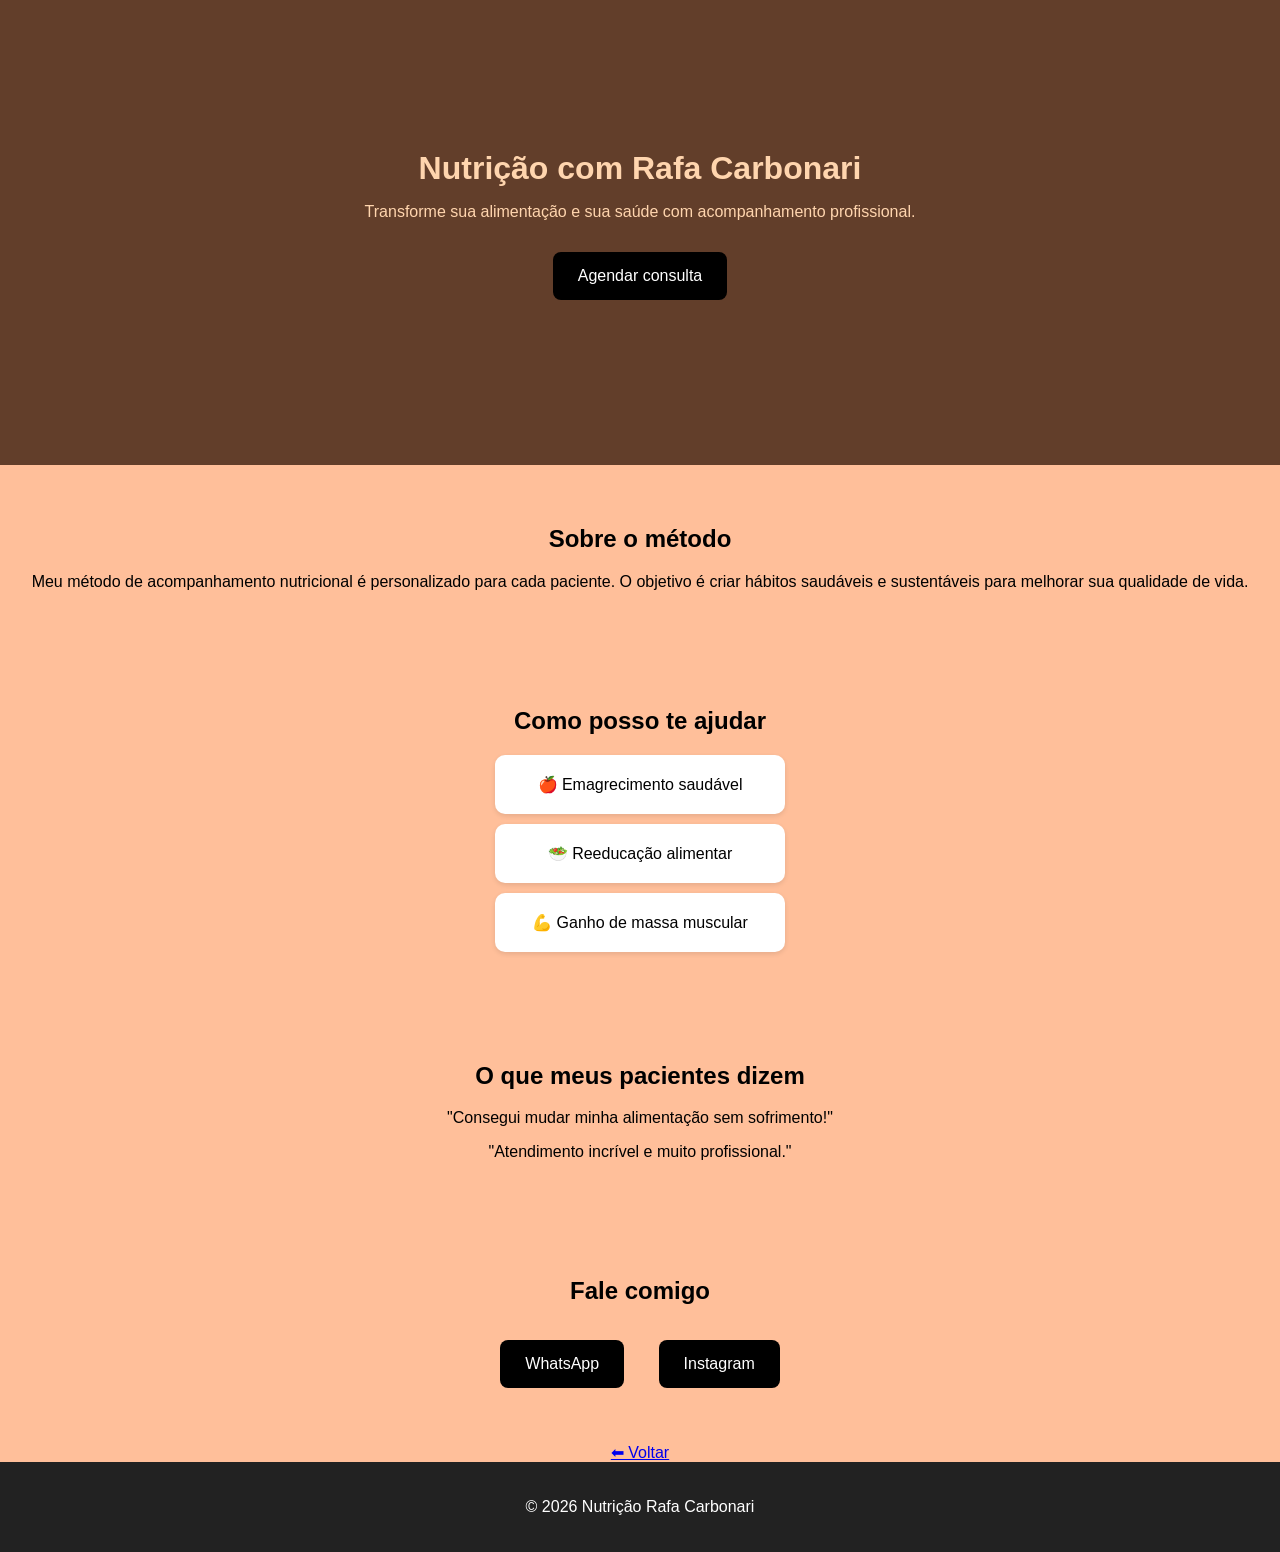
==== sitenutri.html @ 277ed3d5 "atualizações do site" ====
<!DOCTYPE html>
<html lang="pt-br">
<head>
    <meta charset="UTF-8">

    <title>Método CARB</title>
    <link rel="stylesheet" href="stylespag2.css">
   
</head>
<body>

    <header class="bunner">

        <h1>Nutrição com Rafa Carbonari</h1>

        <p>Transforme sua alimentação e sua saúde com acompanhamento profissional.</p>

        <a class="botao" href="https://wa.me/5511999999999">
        Agendar consulta
        </a>

    </header>

    <section class="sobre">

        <h2>Sobre o método</h2>

        <p>
        Meu método de acompanhamento nutricional é personalizado para cada paciente.
        O objetivo é criar hábitos saudáveis e sustentáveis para melhorar sua qualidade de vida.
        </p>

    </section>

    <section class="beneficios">

        <h2>Como posso te ajudar</h2>

        <div class="card">
        🍎 Emagrecimento saudável
        </div>

        <div class="card">
        🥗 Reeducação alimentar
        </div>

        <div class="card">
        💪 Ganho de massa muscular
        </div>

    </section>

    <section class="depoimentos">

        <h2>O que meus pacientes dizem</h2>

        <p>
        "Consegui mudar minha alimentação sem sofrimento!"
        </p>

        <p>
        "Atendimento incrível e muito profissional."
        </p>

    </section>

    <section class="contato">

        <h2>Fale comigo</h2>

        <a class="botao" href="https://wa.me/5511999999999">
        WhatsApp
        </a>

        <a class="botao" href="https://instagram.com">
        Instagram
        </a>
    
    </section>
        
        <a href="index.html" class="voltar">⬅ Voltar</a>

    <footer>

        <p>© 2026 Nutrição Rafa Carbonari</p>
       
   
    </footer>

</body>
    
   

    </html>
---- stylespag2.css ----
body{
font-family: Arial, sans-serif;
margin:0;
background:#ffbf9a;
text-align:center;
}

.bunner{
background:#623E2A;
color:#FFD5AE;
padding:150px 20px;
}

.botao{
display:inline-block;
margin:15px;
padding:15px 25px;
background:black;
color:white;
text-decoration:none;
border-radius:8px;
}

h1{
margin:0;
}

section{
padding:40px 20px;
}

.card{
background:white;
margin:10px auto;
padding:20px;
width:250px;
border-radius:10px;
box-shadow:0 2px 5px rgba(0,0,0,0.1);
}

.botao:hover{
background:#333;
}

footer{
padding:20px;
background:#222;
color:rgb(255, 255, 255);
}
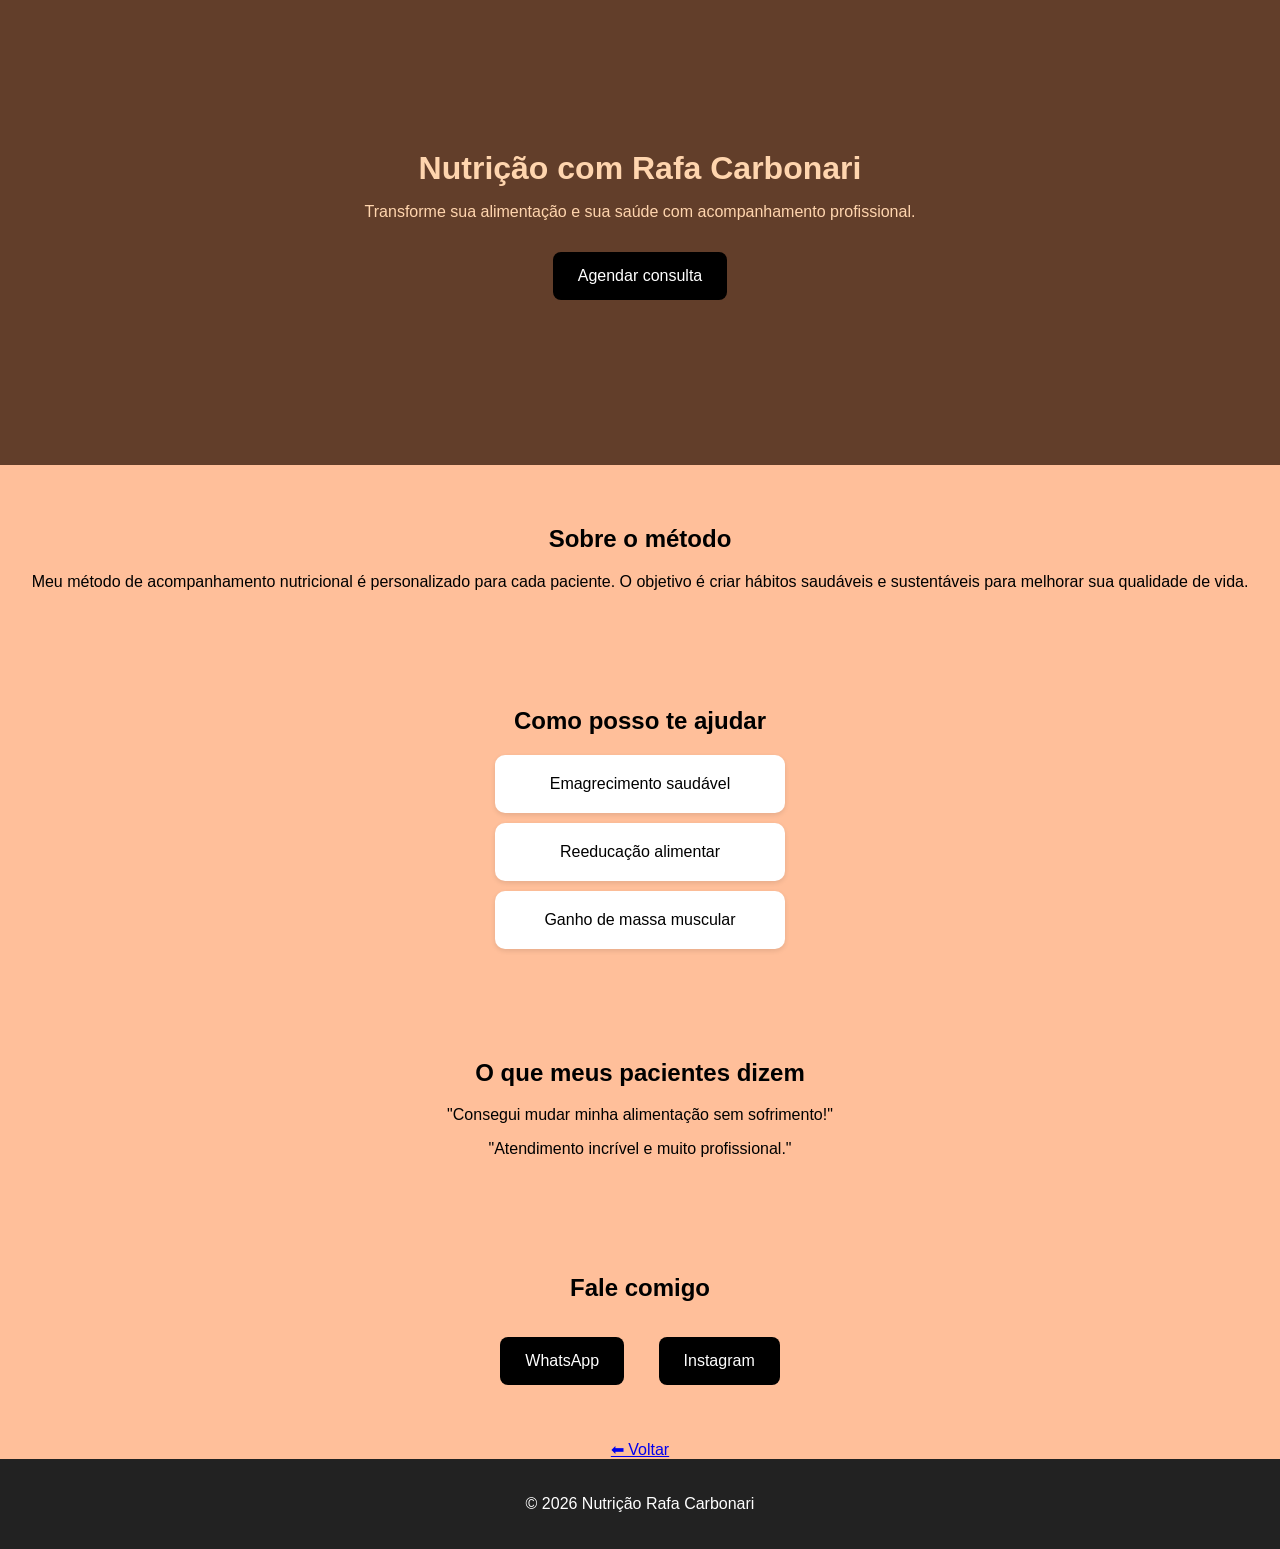
==== commit f08f4a4b: "mini atualização" ====
--- a/sitenutri.html
+++ b/sitenutri.html
@@ -37,15 +37,15 @@
         <h2>Como posso te ajudar</h2>
 
         <div class="card">
-        🍎 Emagrecimento saudável
+         Emagrecimento saudável
         </div>
 
         <div class="card">
-        🥗 Reeducação alimentar
+         Reeducação alimentar
         </div>
 
         <div class="card">
-        💪 Ganho de massa muscular
+         Ganho de massa muscular
         </div>
 
     </section>
